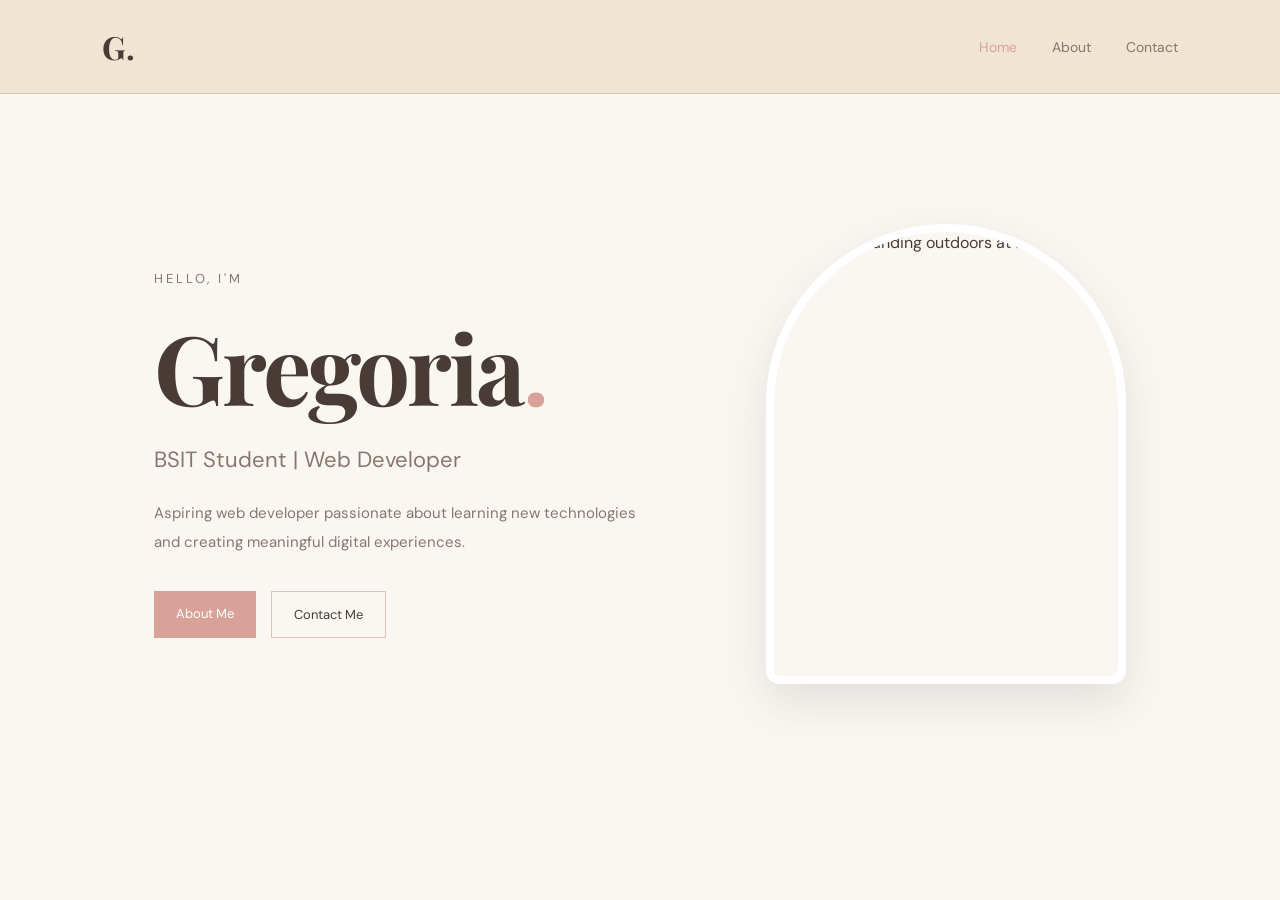
==== index.html @ 98598fc2 "Add files via upload" ====
<!DOCTYPE html>
<html lang="en">
<head>
    <meta charset="UTF-8">
    <meta name="viewport" content="width=device-width, initial-scale=1.0">
    <meta name="description" content="Gregoria's personal portfolio.">
    <title>Gregoria | Portfolio</title>
    <link rel="stylesheet" href="style.css">
</head>
<body>
    <header>
        <nav class="navbar">
            <a href="index.html" class="logo">G.</a>
            <ul class="nav-links">
                <li><a href="index.html" class="active">Home</a></li>
                <li><a href="about.html">About</a></li>
                <li><a href="contacts.html">Contact</a></li>
            </ul>
        </nav>
    </header>

    <main>
        <section class="hero">
            <div class="hero-content">
                <p class="intro">HELLO, I'M</p>
                <h1>Gregoria<span>.</span></h1>
                <h2>BSIT Student | Web Developer</h2>
                <p class="description">
                    Aspiring web developer passionate about learning new
                    technologies and creating meaningful digital experiences.
                </p>
                <div class="hero-buttons">
                    <a href="about.html" class="btn">About Me</a>
                    <a href="contacts.html" class="btn-outline">Contact Me</a>
                </div>
            </div>

            <div class="hero-image-wrap">
                <img
                    src="images/gregoria-profile.jpg"
                    alt="Gregoria standing outdoors at a school event"
                    class="hero-image"
                >
            </div>
        </section>
    </main>
</body>
</html>
---- style.css ----
@import url('https://fonts.googleapis.com/css2?family=DM+Sans:wght@400;500;600;700&family=Playfair+Display:wght@500;600;700&display=swap');

:root {
    --background: #FAF7F3;
    --secondary: #F0E4D3;
    --accent: #DCC5B2;
    --highlight: #D9A299;
    --text: #493C36;
    --muted: #88776D;
    --border: #DCC5B2;
}

* {
    margin: 0;
    padding: 0;
    box-sizing: border-box;
}

html { scroll-behavior: smooth; }

body {
    background: var(--background);
    color: var(--text);
    font-family: 'DM Sans', sans-serif;
    min-height: 100vh;
}

/* NAVIGATION */
.navbar {
    display: flex;
    justify-content: space-between;
    align-items: center;
    padding: 25px 8%;
    background: var(--secondary);
    border-bottom: 1px solid var(--border);
}

.logo {
    font-family: 'Playfair Display', serif;
    font-size: 32px;
    font-weight: 700;
    color: var(--text);
    text-decoration: none;
}

.nav-links {
    display: flex;
    list-style: none;
    gap: 35px;
}

.nav-links a {
    color: var(--muted);
    text-decoration: none;
    font-size: 14px;
    transition: 0.3s;
}

.nav-links a:hover,
.nav-links a.active { color: var(--highlight); }

/* HOME HERO */
.hero {
    min-height: 80vh;
    display: flex;
    align-items: center;
    justify-content: space-between;
    gap: 70px;
    padding: 70px 12%;
}

.hero-content {
    max-width: 600px;
    flex: 1;
}

.intro {
    color: var(--muted);
    font-size: 13px;
    letter-spacing: 3px;
    margin-bottom: 15px;
}

.hero h1 {
    font-family: 'Playfair Display', serif;
    font-size: clamp(60px, 8vw, 96px);
    letter-spacing: -3px;
}

.hero h1 span { color: var(--highlight); }

.hero h2 {
    font-size: 22px;
    font-weight: 400;
    color: var(--muted);
    margin: 15px 0 25px;
}

.description {
    color: var(--muted);
    font-size: 15px;
    line-height: 1.9;
    max-width: 500px;
}

.hero-buttons {
    display: flex;
    flex-wrap: wrap;
    gap: 15px;
    margin-top: 35px;
}

.btn,
.btn-outline {
    display: inline-block;
    padding: 14px 22px;
    font-size: 13px;
    text-decoration: none;
    transition: 0.3s;
}

.btn {
    background: var(--highlight);
    color: #fff;
}

.btn:hover { background: #c78e84; }

.btn-outline {
    border: 1px solid var(--accent);
    color: var(--text);
}

.btn-outline:hover { background: var(--secondary); }

.hero-image-wrap {
    width: min(38%, 360px);
    min-width: 260px;
    position: relative;
    flex-shrink: 0;
}

.hero-image {
    display: block;
    width: 100%;
    height: 460px;
    object-fit: cover;
    object-position: center 35%;
    border-radius: 180px 180px 14px 14px;
    border: 8px solid #fff;
    box-shadow: 0 18px 45px rgba(73, 60, 54, 0.13);
}

.image-caption {
    display: block;
    text-align: center;
    color: var(--muted);
    font-size: 12px;
    letter-spacing: 1px;
    margin-top: 14px;
}

/* SHARED PAGE INTRO */
.page-hero {
    padding: 65px 8% 35px;
    background: var(--background);
}

.page-hero h1,
.contact-hero h1 {
    font-family: 'Playfair Display', serif;
    color: var(--text);
    font-size: 46px;
    margin: 8px 0 12px;
}

.page-hero h1 span,
.contact-hero h1 span,
.about-content h2 span,
.projects-heading h2 span,
.education-section h2 span,
.contact-heading h2 span {
    color: var(--highlight);
}

.page-hero .description { max-width: 620px; }

/* ABOUT INTRODUCTION + SKILLS */
.about-content {
    display: grid;
    grid-template-columns: 1.3fr 0.9fr;
    gap: 65px;
    padding: 45px 8% 75px;
    align-items: start;
}

.section-label {
    color: var(--highlight);
    font-size: 12px;
    font-weight: 700;
    letter-spacing: 1.5px;
    margin-bottom: 14px;
}

.about-content h2,
.contact-heading h2 {
    color: var(--text);
    font-family: 'Playfair Display', serif;
    font-size: 29px;
    margin-bottom: 20px;
}

.about-text p {
    color: var(--muted);
    font-size: 14px;
    line-height: 1.9;
    margin-bottom: 13px;
}

.skills-container {
    display: grid;
    grid-template-columns: repeat(2, minmax(0, 1fr));
    gap: 12px;
    margin-top: 22px;
}

.skill-box {
    background: #fff;
    border: 1px solid var(--border);
    border-radius: 8px;
    padding: 13px 15px;
    color: var(--text);
    font-size: 13px;
    text-align: center;
    transition: 0.25s ease;
}

.skill-box:hover {
    background: var(--secondary);
    transform: translateY(-3px);
}

/* ACADEMIC PROJECTS */
.academic-projects {
    padding: 75px 8%;
    background: #F4EDE5;
}

.projects-heading {
    margin-bottom: 32px;
}

.projects-heading .description {
    max-width: 600px;
    margin-top: 10px;
}

.academic-projects h2,
.education-section h2 {
    font-family: 'Playfair Display', serif;
    font-size: 36px;
    color: var(--text);
    margin-bottom: 12px;
}

.academic-project-grid {
    display: grid;
    grid-template-columns: repeat(2, minmax(0, 1fr));
    gap: 22px;
}

.academic-card {
    background: #fff;
    border: 1px solid var(--border);
    border-radius: 12px;
    padding: 26px;
    transition: 0.3s ease;
}

.academic-card:hover {
    transform: translateY(-5px);
    box-shadow: 0 8px 25px rgba(73, 60, 54, 0.10);
}

.project-number {
    display: block;
    color: var(--highlight);
    font-size: 11px;
    font-weight: 700;
    letter-spacing: 1px;
    margin-bottom: 12px;
}

.academic-card h3 {
    color: var(--text);
    font-size: 19px;
    margin-bottom: 12px;
}

.academic-card p {
    color: var(--muted);
    font-size: 13px;
    line-height: 1.8;
    margin-bottom: 16px;
}

.project-tech {
    display: flex;
    flex-wrap: wrap;
    gap: 8px;
}

.project-tech span {
    background: var(--secondary);
    color: var(--text);
    padding: 6px 11px;
    border-radius: 20px;
    font-size: 11px;
}

/* EDUCATION */
.education-section {
    padding: 65px 8% 75px;
    background: var(--background);
}

.education-box {
    background: #fff;
    border: 1px solid var(--border);
    border-left: 4px solid var(--highlight);
    padding: 26px;
    border-radius: 8px;
    max-width: 650px;
}

.education-tag {
    color: var(--highlight) !important;
    font-size: 11px !important;
    font-weight: 700;
    letter-spacing: 1px;
}

.education-box h3 {
    color: var(--text);
    font-size: 18px;
    margin: 10px 0;
}

.education-box p {
    color: var(--muted);
    font-size: 14px;
}

/* CONTACT PAGE */
.contact-hero {
    text-align: center;
    padding: 70px 8% 35px;
    background: var(--background);
}

.contact-hero .intro {
    color: var(--highlight);
    font-weight: 700;
}

.contact-hero p.description {
    margin: auto;
    max-width: 570px;
}

.contact-content {
    background: var(--background);
    padding: 35px 8% 80px;
}

.contact-heading {
    text-align: center;
    margin-bottom: 30px;
}

.contact-grid {
    display: grid;
    grid-template-columns: repeat(2, minmax(0, 1fr));
    gap: 22px;
    max-width: 950px;
    margin: auto;
}

.contact-card {
    display: flex;
    align-items: center;
    gap: 18px;
    padding: 24px;
    background: #fff;
    border: 1px solid var(--border);
    border-radius: 12px;
    text-decoration: none;
    transition: 0.3s ease;
}

.contact-card:hover {
    transform: translateY(-5px);
    box-shadow: 0 8px 25px rgba(73, 60, 54, 0.10);
    border-color: var(--highlight);
}

.contact-icon {
    display: flex;
    align-items: center;
    justify-content: center;
    min-width: 48px;
    height: 48px;
    background: var(--secondary);
    color: var(--text);
    border-radius: 50%;
    font-size: 20px;
    font-weight: 700;
}

.contact-card > div:nth-child(2) { min-width: 0; }

.contact-label {
    color: var(--highlight) !important;
    font-size: 10px !important;
    font-weight: 700;
    letter-spacing: 1px;
}

.contact-card h3 {
    color: var(--text);
    font-size: 17px;
    margin: 4px 0;
}

.contact-card p {
    color: var(--muted);
    font-size: 13px;
    overflow-wrap: anywhere;
}

.contact-arrow {
    color: var(--highlight);
    margin-left: auto;
    font-size: 20px;
}

.contact-note {
    max-width: 950px;
    margin: 35px auto 0;
    padding: 25px;
    background: var(--secondary);
    border-radius: 12px;
    text-align: center;
}

.contact-note h3 {
    color: var(--text);
    margin-bottom: 10px;
}

.contact-note p {
    color: var(--muted);
    line-height: 1.7;
    font-size: 14px;
}

/* FOOTER */
footer {
    border-top: 1px solid var(--border);
    padding: 25px;
    text-align: center;
    background: var(--secondary);
    color: var(--muted);
    font-size: 12px;
}

/* RESPONSIVE */
@media (max-width: 850px) {
    .hero {
        gap: 35px;
        padding: 60px 8%;
    }

    .hero-image-wrap { width: 34%; }
    .hero-image { height: 390px; }

    .about-content {
        grid-template-columns: 1fr;
        gap: 45px;
    }
}

@media (max-width: 650px) {
    .navbar { padding: 20px 6%; }
    .nav-links { gap: 16px; }
    .nav-links a { font-size: 12px; }

    .hero {
        min-height: auto;
        flex-direction: column;
        align-items: flex-start;
        padding: 60px 8%;
    }

    .hero-content { width: 100%; }
    .hero h1 { font-size: 60px; }
    .hero h2 { font-size: 17px; }

    .hero-image-wrap {
        width: min(100%, 330px);
        min-width: 0;
        align-self: center;
        margin-top: 15px;
    }

    .hero-image { height: 420px; }

    .page-hero { padding: 50px 6% 25px; }
    .page-hero h1,
    .contact-hero h1 { font-size: 36px; }

    .about-content,
    .academic-projects,
    .education-section,
    .contact-content {
        padding: 45px 6%;
    }

    .about-content h2,
    .contact-heading h2 { font-size: 25px; }

    .academic-projects h2,
    .education-section h2 { font-size: 30px; }

    .academic-project-grid,
    .contact-grid { grid-template-columns: 1fr; }

    .contact-hero { padding: 55px 6% 25px; }
}
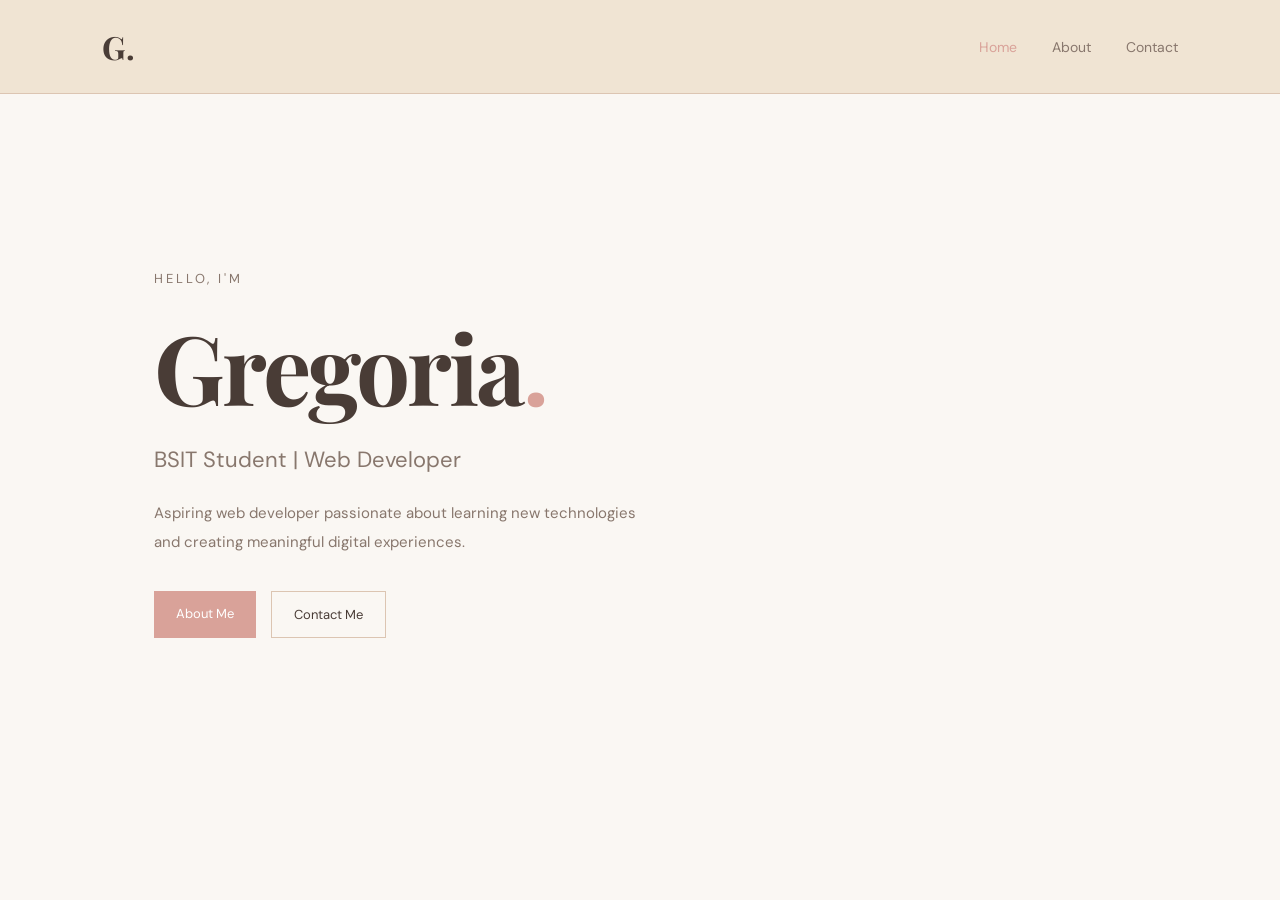
==== commit c118eea3: "Update index.html" ====
--- a/index.html
+++ b/index.html
@@ -34,14 +34,6 @@
                     <a href="contacts.html" class="btn-outline">Contact Me</a>
                 </div>
             </div>
-
-            <div class="hero-image-wrap">
-                <img
-                    src="images/gregoria-profile.jpg"
-                    alt="Gregoria standing outdoors at a school event"
-                    class="hero-image"
-                >
-            </div>
         </section>
     </main>
 </body>
